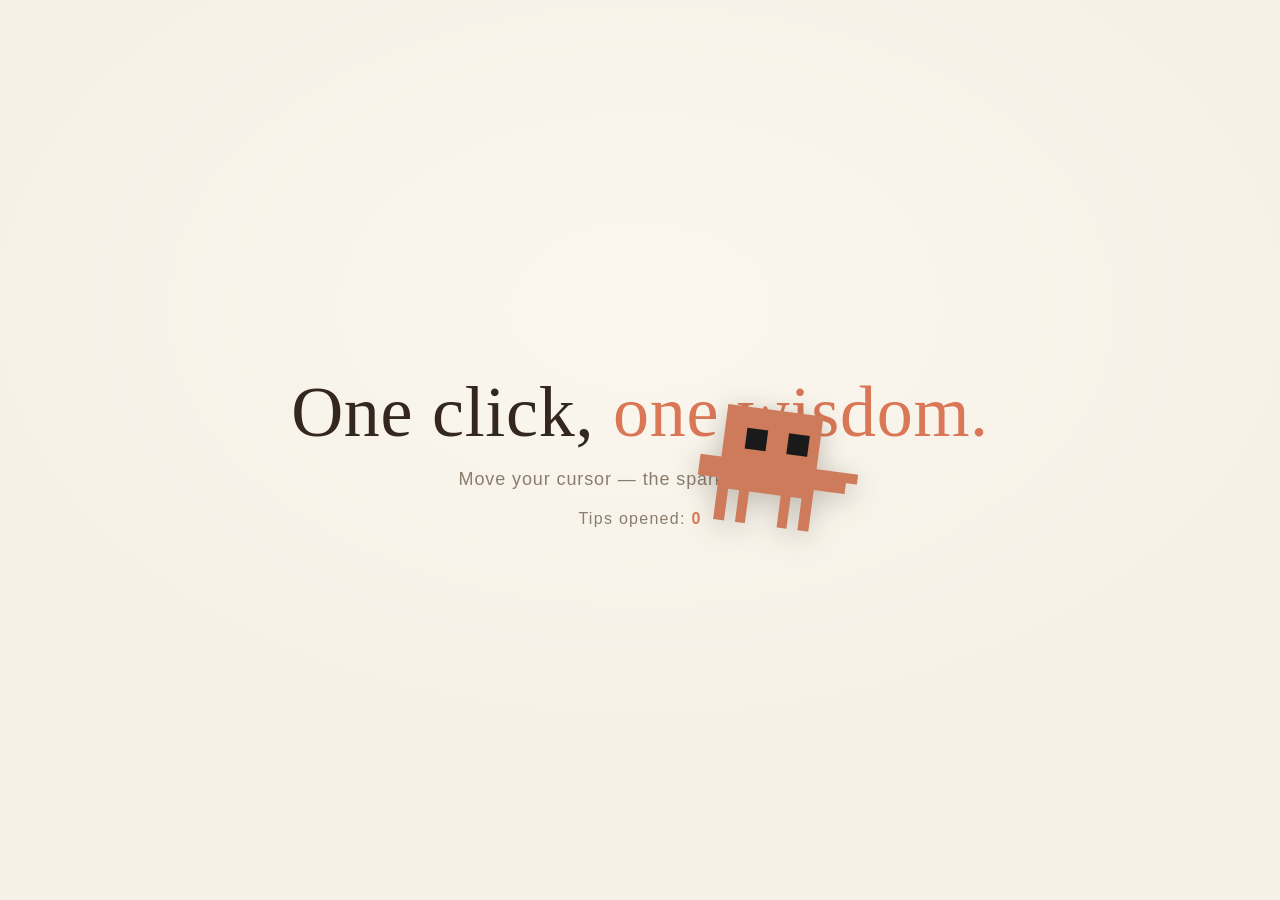
==== Claude/lesson_1/index.html @ 671e2664 "Update project" ====
<!DOCTYPE html>
<html lang="en">
<head>
  <meta charset="UTF-8">
  <meta name="viewport" content="width=device-width, initial-scale=1.0">
  <title>CLAWD Wisdom</title>
  <link rel="stylesheet" href="styles.css">
</head>
<body>
  <main class="stage">
    <h1 class="stage__title">One click, <span class="stage__accent">one wisdom.</span></h1>
    <p class="stage__caption">Move your cursor — the spark will follow.</p>
    <p class="stage__counter">Tips opened: <span id="tip-count">0</span></p>
  </main>

  <img
    class="mascot"
    id="mascot"
    src="assets/clawd.svg"
    alt=""
    width="180"
    draggable="false"
    aria-hidden="true"
  >

  <script src="js/script.js" defer></script>
</body>
</html>
---- Claude/lesson_1/styles.css ----
:root {
  --bg: #f6f1e7;
  --bg-glow: #fbf7ee;
  --text: #33271f;
  --muted: #8b7d6e;
  --accent: #d97757;
}

* {
  margin: 0;
  padding: 0;
  box-sizing: border-box;
}

html,
body {
  height: 100%;
}

body {
  background: radial-gradient(1100px 700px at 50% 34%, var(--bg-glow) 0%, var(--bg) 62%);
  color: var(--text);
  font-family: -apple-system, BlinkMacSystemFont, "Segoe UI", Roboto, Helvetica, Arial, sans-serif;
  overflow: hidden;
  user-select: none;
}

/* ---- stage: title + caption + counter --------------------------- */
.stage {
  position: fixed;
  inset: 0;
  display: flex;
  flex-direction: column;
  align-items: center;
  justify-content: center;
  gap: 16px;
  text-align: center;
  pointer-events: none;
}

.stage__title {
  font-family: Georgia, "Times New Roman", Times, serif;
  font-weight: 400;
  font-size: clamp(34px, 6vw, 72px);
  letter-spacing: 0.01em;
  line-height: 1.12;
  color: var(--text);
}

.stage__accent {
  color: var(--accent);
}

.stage__caption {
  font-size: clamp(14px, 2vw, 18px);
  letter-spacing: 0.05em;
  color: var(--muted);
}

.stage__counter {
  margin-top: 4px;
  font-size: clamp(13px, 1.8vw, 16px);
  letter-spacing: 0.08em;
  color: var(--muted);
}

.stage__counter span {
  color: var(--accent);
  font-weight: 600;
}

/* ---- mascot ----------------------------------------------------- */
.mascot {
  position: fixed;
  top: 0;
  left: 0;
  z-index: 10;
  width: 180px;
  height: auto;
  pointer-events: none;
  will-change: transform;
  filter: drop-shadow(0 6px 14px rgba(51, 39, 31, 0.28));
  backface-visibility: hidden;
}

/* ---- tip bubble --------------------------------------------------- */
.tip {
  position: fixed;
  top: 0;
  left: 0;
  z-index: 20;
  max-width: min(520px, 84vw);
  padding: 10px 16px;
  border-radius: 10px;
  background: #fffdf7;
  color: #33271f;
  font-size: 14px;
  line-height: 1.45;
  letter-spacing: 0.01em;
  text-align: center;
  box-shadow: 0 8px 24px rgba(51, 39, 31, 0.18);
  border: 1px solid rgba(217, 119, 87, 0.4);
  pointer-events: none;
  visibility: hidden;
  will-change: transform, opacity;
  backface-visibility: hidden;
}
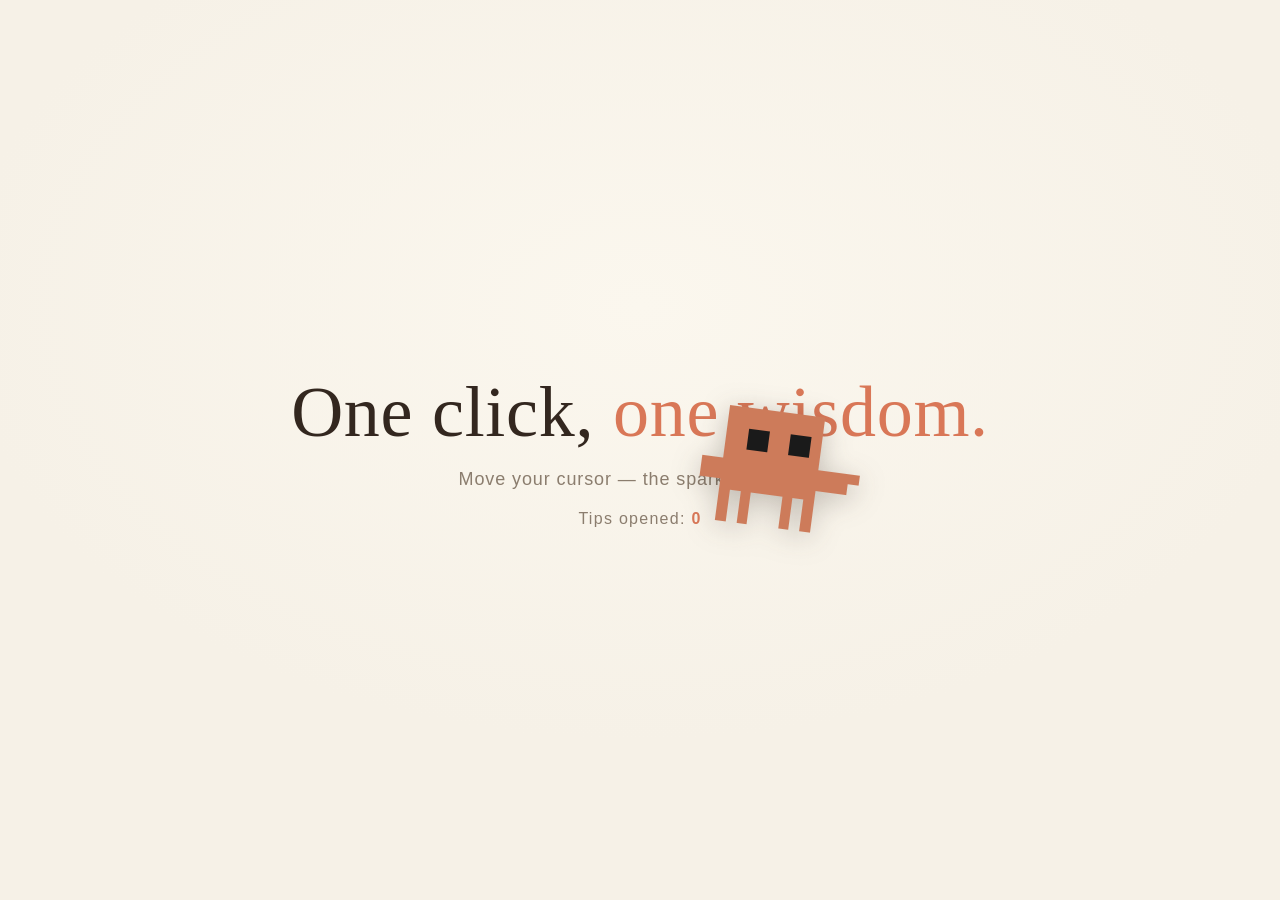
==== commit 5b898e63: "Update project" ====
--- a/Claude/lesson_1/index.html
+++ b/Claude/lesson_1/index.html
@@ -26,4 +26,3 @@
   <script src="js/script.js" defer></script>
 </body>
 </html>
-
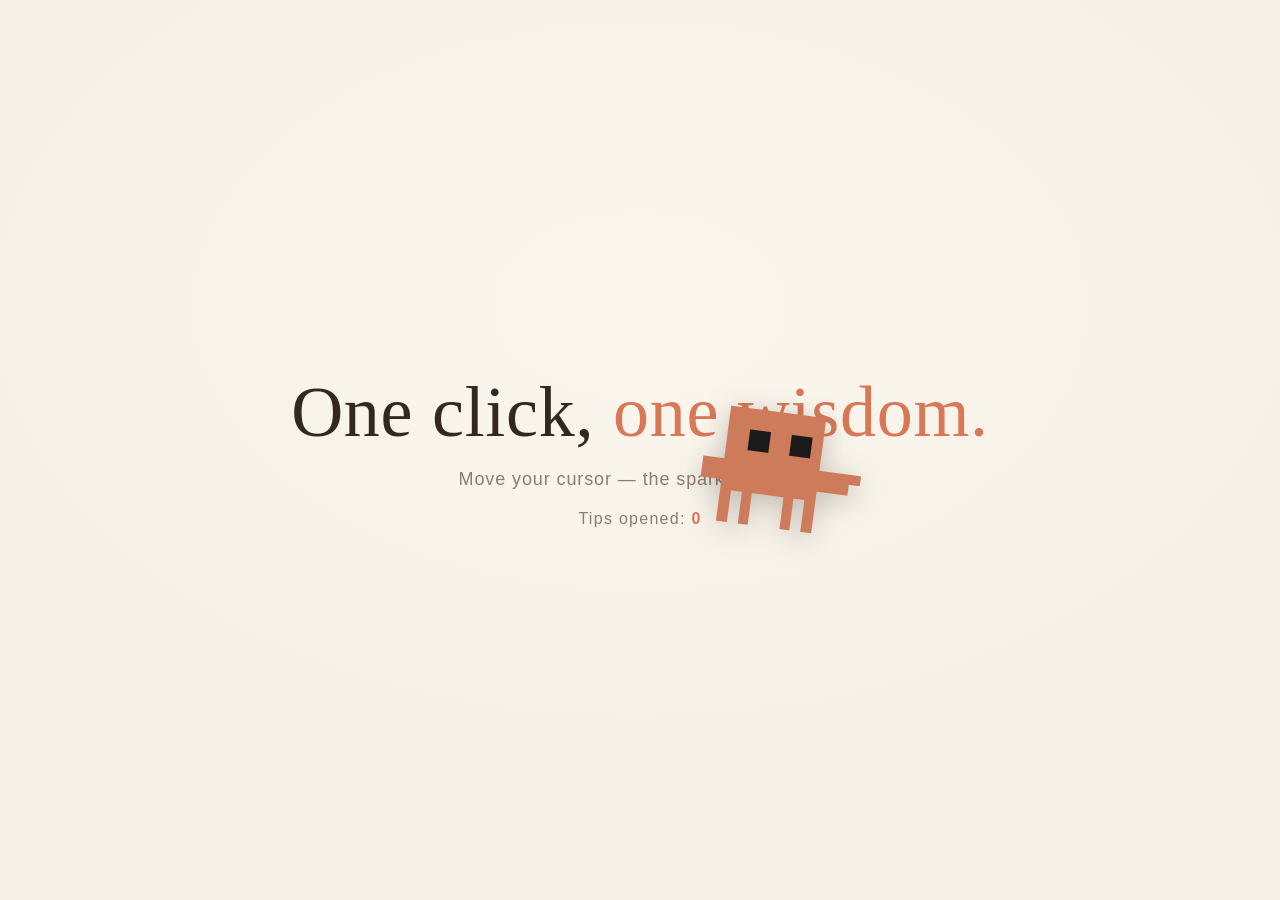
==== commit 16b87d8d: "Update project" ====
--- a/Claude/lesson_1/index.html
+++ b/Claude/lesson_1/index.html
@@ -26,3 +26,4 @@
   <script src="js/script.js" defer></script>
 </body>
 </html>
+
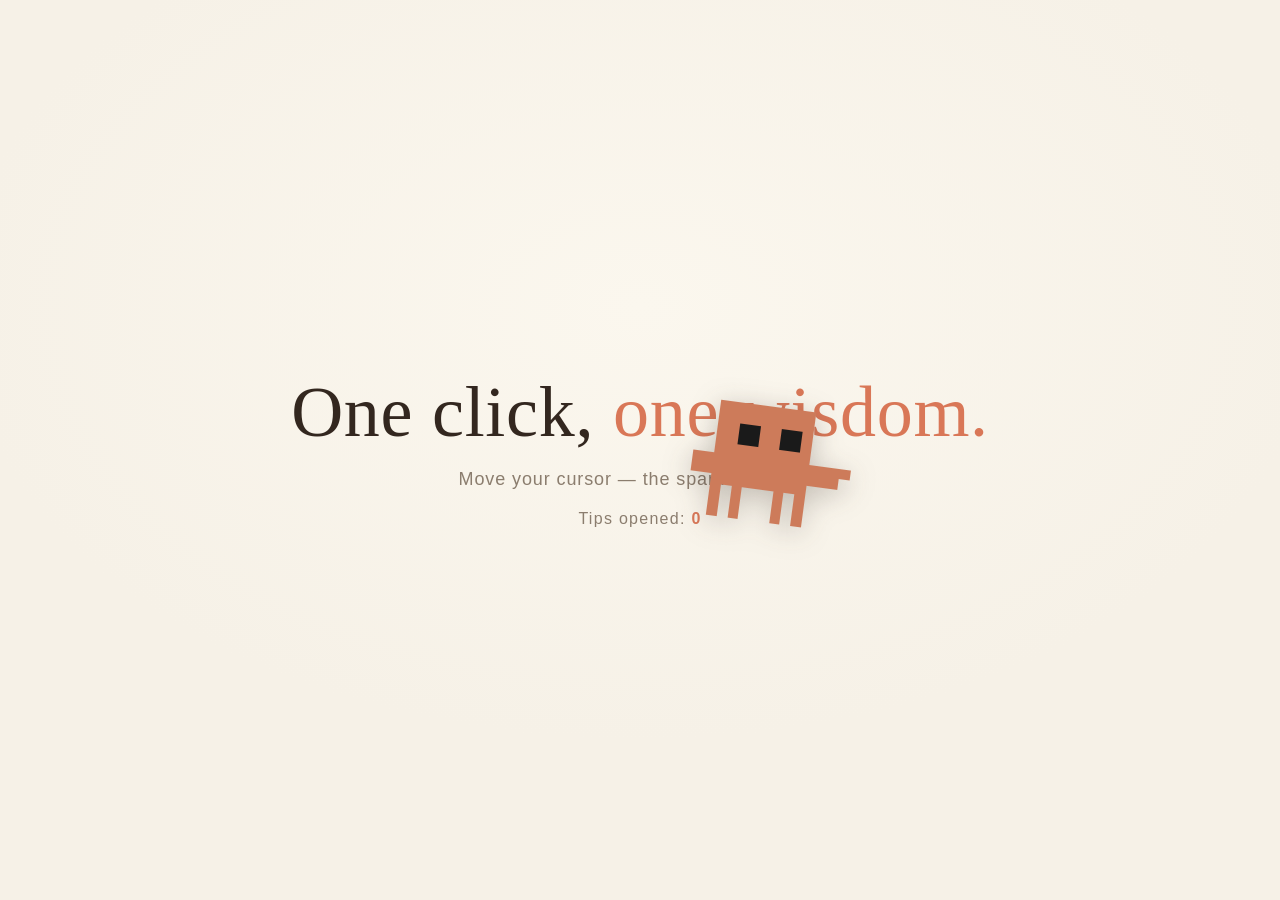
==== commit d5267f93: "Update project" ====
--- a/Claude/lesson_1/index.html
+++ b/Claude/lesson_1/index.html
@@ -26,4 +26,3 @@
   <script src="js/script.js" defer></script>
 </body>
 </html>
-
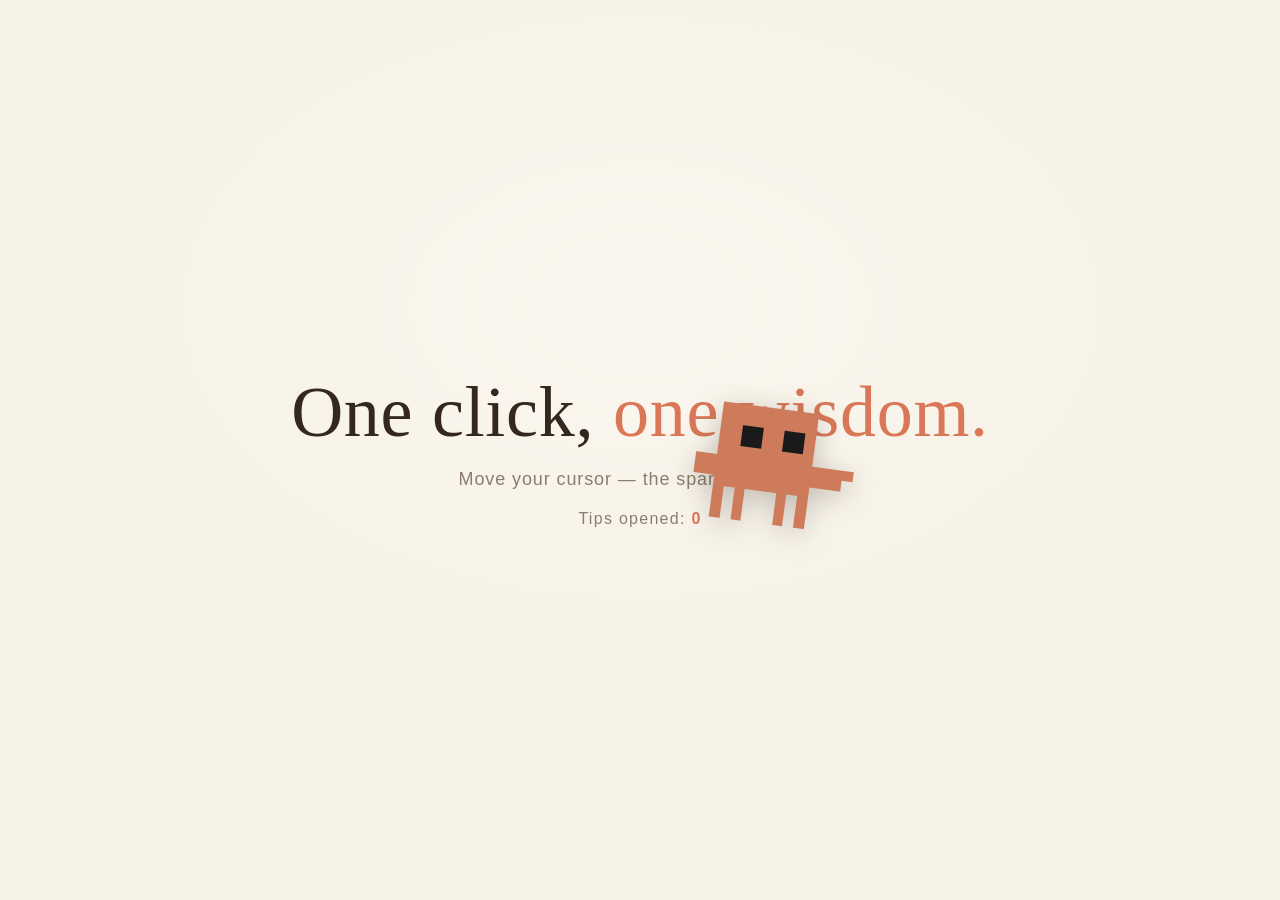
==== commit 5c3be91c: "Update project" ====
--- a/Claude/lesson_1/index.html
+++ b/Claude/lesson_1/index.html
@@ -26,3 +26,4 @@
   <script src="js/script.js" defer></script>
 </body>
 </html>
+
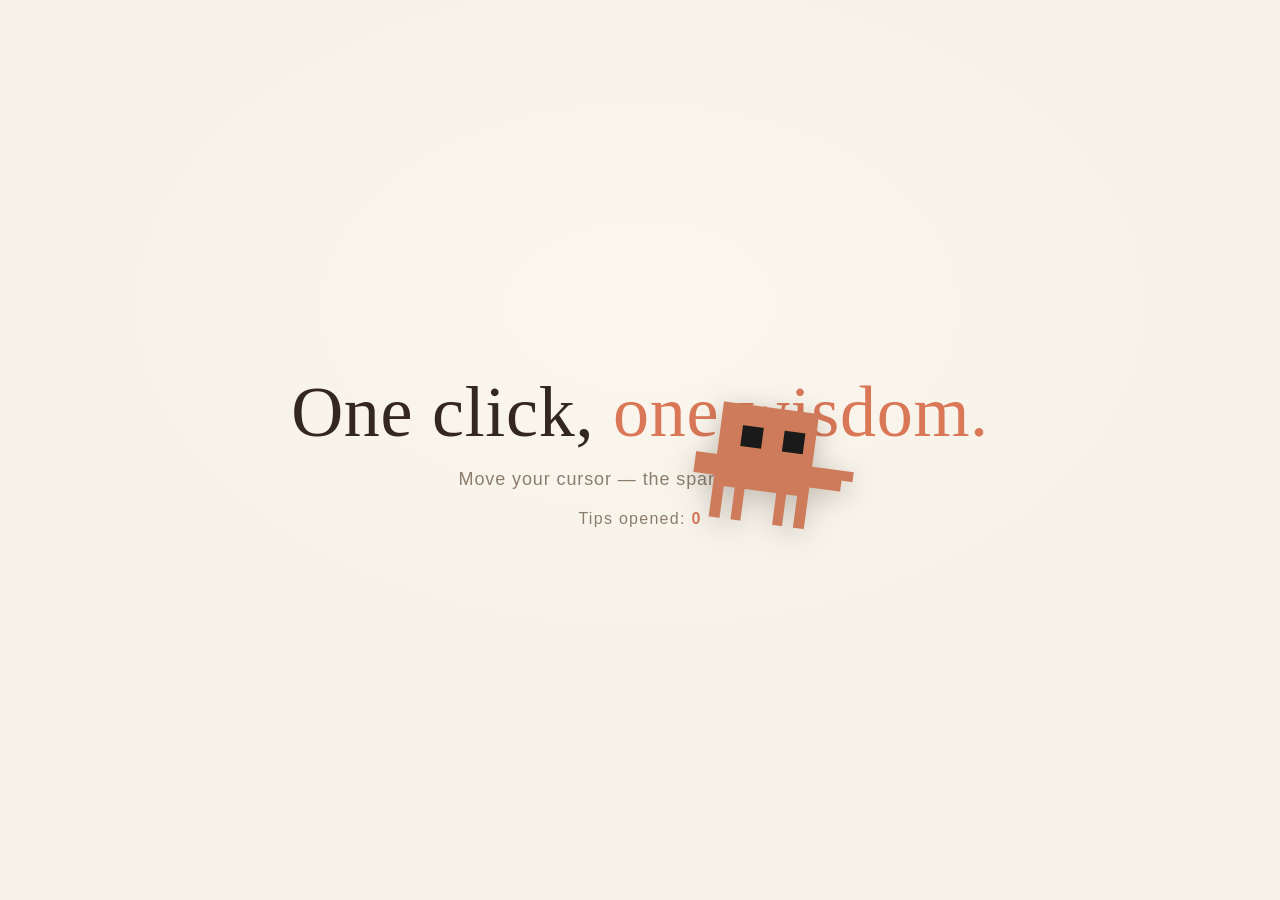
==== commit 162477de: "Update project" ====
--- a/Claude/lesson_1/index.html
+++ b/Claude/lesson_1/index.html
@@ -26,4 +26,3 @@
   <script src="js/script.js" defer></script>
 </body>
 </html>
-
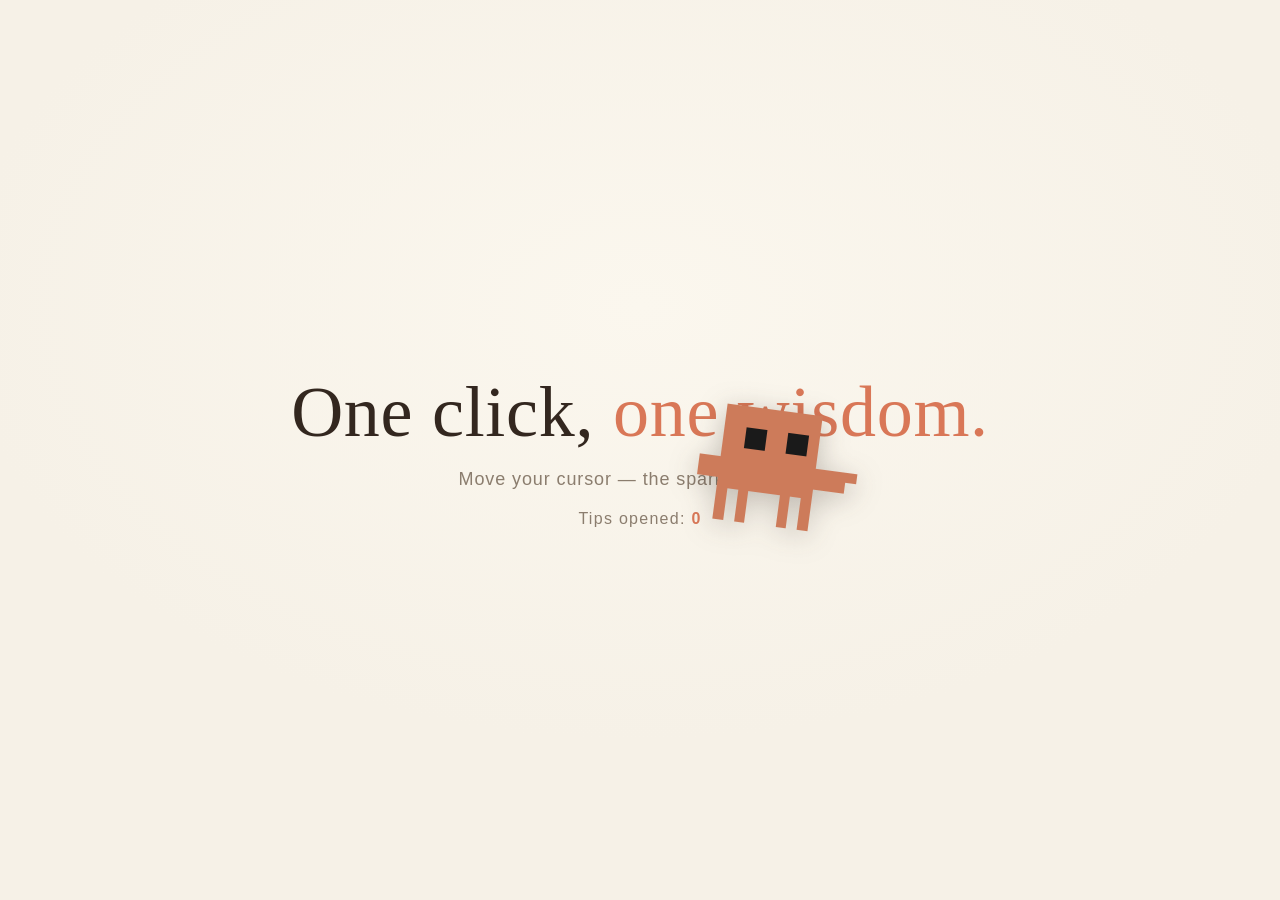
==== commit d3d3176a: "Update project" ====
--- a/Claude/lesson_1/index.html
+++ b/Claude/lesson_1/index.html
@@ -26,3 +26,4 @@
   <script src="js/script.js" defer></script>
 </body>
 </html>
+
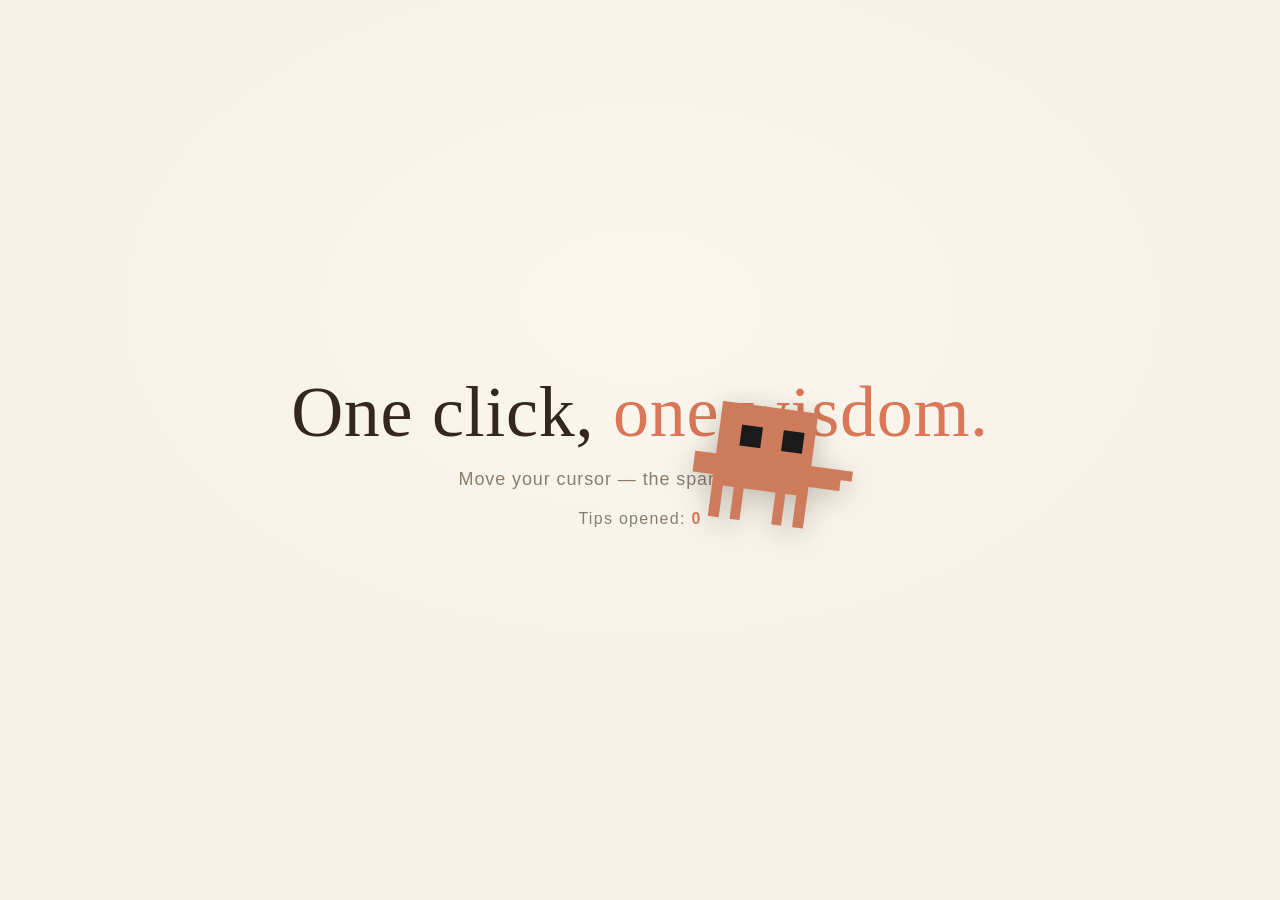
==== commit 68fb0c4c: "Update project" ====
--- a/Claude/lesson_1/index.html
+++ b/Claude/lesson_1/index.html
@@ -26,4 +26,3 @@
   <script src="js/script.js" defer></script>
 </body>
 </html>
-
